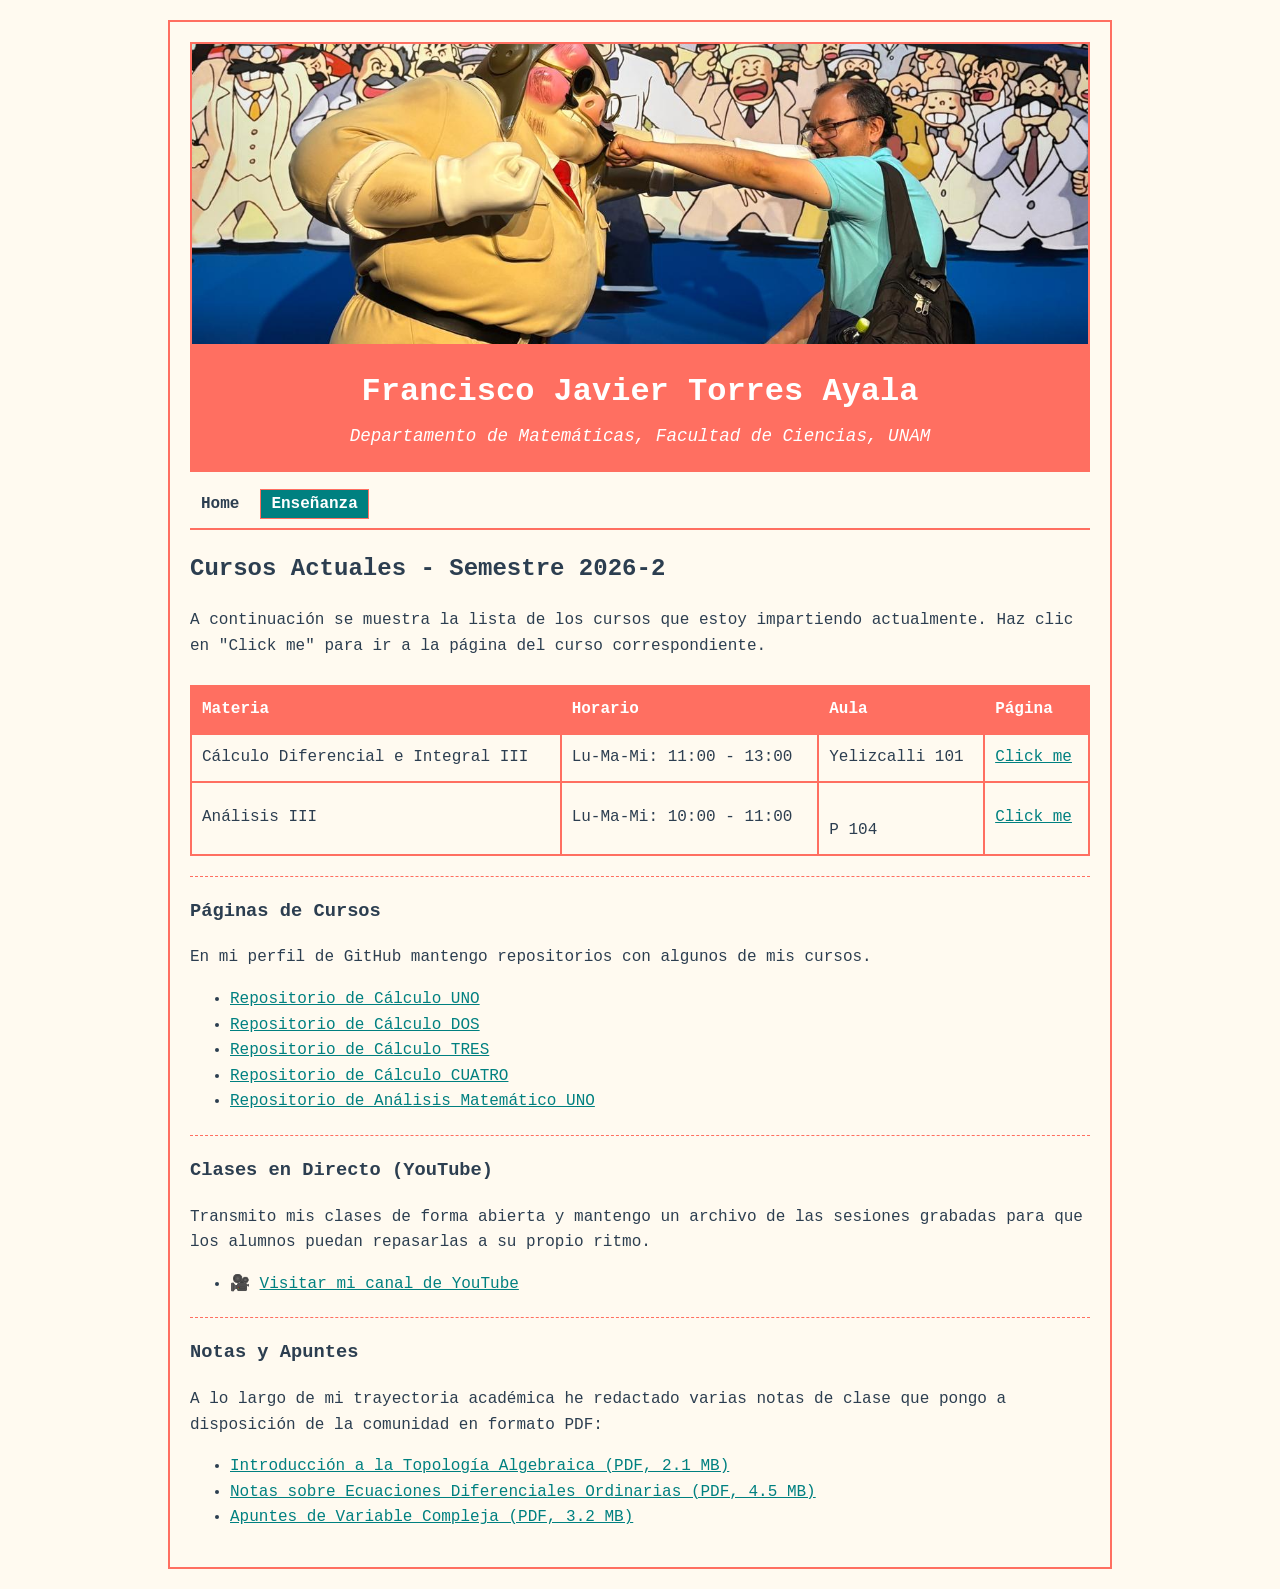
==== ensenanza.html @ 1285e3fa "udate" ====
<!DOCTYPE html>
<html lang="es">
<head>
    <meta charset="UTF-8">
    <meta name="viewport" content="width=device-width, initial-scale=1.0">
    <title>Enseñanza</title>
    <link rel="stylesheet" href="style.css">
</head>
<body>


    <div class="container">

        <header>
            <div class="banner-full">
                <img src="MiFoto.jpg" alt="Foto de portada" class="cover-pic">
                
                <div class="title-text-full">
                    <h1>Francisco Javier Torres Ayala</h1>
                    <p>Departamento de Matemáticas, Facultad de Ciencias, UNAM </p>
                </div>
            </div>
        </header>
        

        <nav>
            <ul>
                <li><a href="index.html" >Home</a></li>
                 <li><a href="ensenanza.html" class="active">Enseñanza</a></li>
                <!--<li><a href="investigacion.html">Investigación</a></li>
                <li><a href="seminarios.html">Seminarios</a></li>
                <li><a href="otros.html">Todo lo demás</a></li>-->
            </ul>
        </nav>

        <main>
            <h2>Cursos Actuales - Semestre 2026-2</h2>
            <p>A continuación se muestra la lista de los cursos que estoy impartiendo actualmente. 
                Haz clic en "Click me" para ir a la página del curso correspondiente.</p>
            
            <div class="table-responsive">
                <table>
                    <thead>
                        <tr>
                            
                            <th>Materia</th>
                            <th>Horario</th>
                            <th>Aula</th>
                            <th>Página</th>
                        </tr>
                    </thead>
                    <tbody>
                        <tr>
                            <td>Cálculo Diferencial e Integral III</td>
                            <td>Lu-Ma-Mi: 11:00 - 13:00 </td>
                            <td>Yelizcalli 101</td>
                            <td><a href="https://tfrancisco-ciencias.github.io/CalculoTRES/Home.html" target="_blank">Click me </a></td>
                        </tr>
                        <tr>
                            <td>Análisis III </td>
                            <td>Lu-Ma-Mi: 10:00 - 11:00</td>
                            <td><br>P 104</td>
                            <td><a href="https://tfrancisco-ciencias.github.io/AnalisisMatematicoTRES/Home.html" target="_blank">Click me </a></td>
                        </tr>
                        <!-- <tr>
                            <td>Topología Algebraica (Seminario)</td>
                            <td>Posgrado</td>
                            <td>Miércoles 16:00 - 19:00<br>Sala de Seminarios B</td>
                            <td><a href="#">Ver Temario</a></td>
                        </tr>-->
                    </tbody>
                </table>
            </div>

            <hr>

            <h3>Páginas de Cursos </h3>
            <p>En mi perfil de GitHub mantengo repositorios con algunos de mis cursos.</p>
            <ul>
                <li><a href="https://tfrancisco-ciencias.github.io/CalculoUNO/Home.html" target="_blank">Repositorio de Cálculo UNO </a></li>
                <li><a href="https://tfrancisco-ciencias.github.io/CalculoDOS/Home.html" target="_blank">Repositorio de Cálculo DOS </a></li>
                <li><a href="https://tfrancisco-ciencias.github.io/CalculoTRES/Home.html" target="_blank">Repositorio de Cálculo TRES  </a></li>
                <li><a href="https://tfrancisco-ciencias.github.io/CalculoCUATRO/Home.html" target="_blank">Repositorio de Cálculo CUATRO </a></li>
                <li><a href="https://tfrancisco-ciencias.github.io/AnalisisMatematicoUNO/Home.html" target="_blank">Repositorio de Análisis Matemático UNO </a></li>
            </ul>

            <hr>

            <h3>Clases en Directo (YouTube)</h3>
            <p>Transmito mis clases de forma abierta y mantengo un archivo de las sesiones grabadas para que los alumnos puedan repasarlas a su propio ritmo.</p>
            <ul>
                <li>🎥 <a href="https://www.youtube.com/channel/UCkcM52jZO6Mi2Xsb-wJYgAg" target="_blank">Visitar mi canal de YouTube </a></li>
            </ul>

            <hr>

            <h3>Notas y Apuntes</h3>
            <p>A lo largo de mi trayectoria académica he redactado varias notas de clase que pongo a disposición de la comunidad en formato PDF:</p>
            <ul>
                <li><a href="notas-topologia.pdf" target="_blank">Introducción a la Topología Algebraica (PDF, 2.1 MB)</a></li>
                <li><a href="notas-ecuaciones.pdf" target="_blank">Notas sobre Ecuaciones Diferenciales Ordinarias (PDF, 4.5 MB)</a></li>
                <li><a href="notas-variable-compleja.pdf" target="_blank">Apuntes de Variable Compleja (PDF, 3.2 MB)</a></li>
            </ul>

        </main>

    </div>

    <script src="script.js"></script>
</body>
</html>
---- style.css ----
/* =========================================
   PALETAS DE COLORES (Elige solo una)
   ========================================= */

/* (i) UNAM (Formal - Azul y Oro) */
/*
:root {
    --bg-color: #f4f4f4;
    --text-color: #222222;
    --header-bg: #002B7A; 
    --header-text: #D4AF37; 
    --link-color: #002B7A;
    --border-color: #D4AF37;
    --menu-hover: #D4AF37;
    --menu-hover-text: #002B7A;
}
*/

/* (ii) Moderna Minimalista (Activa por defecto) */
/*
:root {
    --bg-color: #fcfcfc;
    --text-color: #333333;
    --header-bg: #eeeeee;
    --header-text: #111111;
    --link-color: #444444;
    --border-color: #bbbbbb;
    --menu-hover: #dddddd;
    --menu-hover-text: #000000;
}
*/

/* (iii) Alegre y Moderna (Vivos pero elegantes) */

:root {
    --bg-color: #fffaf0;
    --text-color: #2c3e50;
    --header-bg: #ff6f61;
    --header-text: #ffffff;
    --link-color: #008080;
    --border-color: #ff6f61;
    --menu-hover: #008080;
    --menu-hover-text: #ffffff;
}


/* (iv) Evangelion (Morado, Verde Neón, Naranja) */
/*
:root {
    --bg-color: #1a1a2e;
    --text-color: #e0e0e0;
    --header-bg: #5c2e91;
    --header-text: #76FF03;
    --link-color: #FF9800;
    --border-color: #76FF03;
    --menu-hover: #76FF03;
    --menu-hover-text: #1a1a2e;
}
*/

/* (v) Cowboy Bebop (Azul oscuro, Rojo, Amarillo desaturado) */
/*
:root {
    --bg-color: #1e212b;
    --text-color: #f2e3c6;
    --header-bg: #d62828;
    --header-text: #f2e3c6;
    --link-color: #457b9d;
    --border-color: #f2e3c6;
    --menu-hover: #f2e3c6;
    --menu-hover-text: #1e212b;
}
*/

/* =========================================
   ESTILOS GENERALES (Estilo Web 1.0)
   ========================================= */

body {
    font-family: 'Courier New', Courier, monospace;
    background-color: var(--bg-color);
    color: var(--text-color);
    margin: 0;
    padding: 0;
    line-height: 1.6;
}

.container {
    width: 80%;
    max-width: 900px;
    margin: 20px auto;
    border: 2px solid var(--border-color);
    padding: 20px;
    background-color: inherit;
}

/* 1. Header y Banner */
header {
    background-color: var(--header-bg);
    color: var(--header-text);
    padding: 15px;
    border: 2px solid var(--border-color);
    margin-bottom: 20px;
}



/* 2. Menú Horizontal */
nav ul {
    list-style-type: none;
    padding: 0;
    margin: 0 0 20px 0;
    display: flex;
    gap: 10px;
    border-bottom: 2px solid var(--border-color);
    padding-bottom: 10px;
}

nav a {
    text-decoration: none;
    color: var(--text-color);
    font-weight: bold;
    padding: 5px 10px;
    border: 1px solid transparent;
}

nav a:hover, nav a.active {
    background-color: var(--menu-hover);
    color: var(--menu-hover-text);
    border: 1px solid var(--border-color);
}

/* Contenido */
a { color: var(--link-color); text-decoration: underline; }
hr { border: 0; border-bottom: 1px dashed var(--border-color); margin: 20px 0; }

/* 3. Footer */
footer {
    display: flex;
    justify-content: space-between;
    margin-top: 40px;
    padding-top: 20px;
    border-top: 2px solid var(--border-color);
    font-size: 0.9em;
}

/* 5. Buscaminas Flotante (Estilo Windows 95) */
#buscaminas-container {
    position: fixed;
    top: 50%;
    left: 20px;
    transform: translateY(-50%);
    background-color: #c0c0c0; /* Color gris de Windows 95 forzado */
    border-top: 2px solid #ffffff;
    border-left: 2px solid #ffffff;
    border-right: 2px solid #808080;
    border-bottom: 2px solid #808080;
    padding: 5px;
    width: 160px;
    color: black;
    font-family: sans-serif;
    box-shadow: 2px 2px 5px rgba(0,0,0,0.3);
    z-index: 1000;
}

#buscaminas-header {
    background-color: #000080;
    color: white;
    padding: 2px 5px;
    font-size: 12px;
    font-weight: bold;
    margin-bottom: 5px;
}

#buscaminas-grid {
    display: grid;
    grid-template-columns: repeat(8, 18px); /* Cuadrícula de 8x8 */
    gap: 1px;
    background-color: #808080;
    border-top: 2px solid #808080;
    border-left: 2px solid #808080;
    border-right: 2px solid #ffffff;
    border-bottom: 2px solid #ffffff;
}

.cell {
    width: 18px;
    height: 18px;
    background-color: #c0c0c0;
    border-top: 2px solid #ffffff;
    border-left: 2px solid #ffffff;
    border-right: 2px solid #808080;
    border-bottom: 2px solid #808080;
    text-align: center;
    line-height: 18px;
    font-size: 12px;
    font-weight: bold;
    cursor: pointer;
    user-select: none;
}

.cell.revealed {
    border: 1px solid #808080;
    background-color: #c0c0c0;
}

#reset-btn {
    width: 100%;
    margin-top: 5px;
    padding: 2px;
    background: #c0c0c0;
    border-top: 2px solid #ffffff;
    border-left: 2px solid #ffffff;
    border-right: 2px solid #808080;
    border-bottom: 2px solid #808080;
    cursor: pointer;
}
#reset-btn:active {
    border-top: 2px solid #808080;
    border-left: 2px solid #808080;
    border-right: 2px solid #ffffff;
    border-bottom: 2px solid #ffffff;
}


/* =========================================
   NUEVOS ESTILOS PARA EL FOTO-BANNER GRANDE
   ========================================= */

header {
    /* Quitamos el padding interno para que la foto llegue a los bordes del borde */
    padding: 0;
    overflow: hidden; /* Asegura que la imagen no se salga si hay bordes redondeados */
}

.banner-full {
    display: flex;
    flex-direction: column; /* Apila la imagen y luego el texto */
    align-items: stretch; /* Estira ambos elementos a todo el ancho */
}

.cover-pic {
    width: 100%; /* Ocupa el 100% del ancho del header */
    
    /* CONTROL DE ALTURA:
       Ajusta 'max-height' a la altura que prefieras para tu banner.
       300px es un buen tamaño para escritorio. En móviles se adaptará. */
    max-height: 300px;
    height: auto;
    
    /* Esta propiedad es CRUCIAL:
       Asegura que la imagen no se deforme. Se cortará (crop) por los lados o 
       arriba/abajo si las proporciones no coinciden, pero no se estirará. */
    object-fit: cover;
    
    /* Posiciona la imagen centralmente en el corte (puedes usar top, center, bottom) */
    object-position: center; 
    
    /* Borde inferior opcional para separar la foto del texto */
    border-bottom: 2px solid var(--border-color);
}

.title-text-full {
    padding: 20px; /* Recuperamos el padding para el texto debajo de la foto */
    text-align: center; /* Centramos el título para mayor elegancia en este diseño */
}

.title-text-full h1 {
    margin-top: 0;
    margin-bottom: 5px;
    color: var(--header-text); /* Asegura que use el color del tema */
}

.title-text-full p {
    margin: 0;
    font-size: 1.1em;
    font-style: italic;
    color: var(--header-text);
}

/* Ajustes para móviles (pantallas pequeñas) */
@media (max-width: 600px) {
    .cover-pic {
        max-height: 200px; /* Altura más baja en móviles */
    }
    .container {
        width: 95%; /* Menos margen en móviles */
    }
}

/* =========================================
   ESTILOS PARA TABLAS (Ej. Página de Enseñanza)
   ========================================= */

.table-responsive {
    width: 100%;
    overflow-x: auto; /* Permite hacer scroll horizontal en celulares */
    margin-bottom: 20px;
}

table {
    width: 100%;
    border-collapse: collapse; /* Une los bordes al estilo clásico */
    margin-top: 10px;
    background-color: var(--bg-color);
}

th, td {
    border: 2px solid var(--border-color);
    padding: 10px;
    text-align: left;
}

th {
    background-color: var(--header-bg);
    color: var(--header-text);
    font-weight: bold;
}

/* Efecto hover clásico para las filas */
tbody tr:hover {
    background-color: var(--menu-hover);
    color: var(--menu-hover-text);
}

/* Asegurar que los enlaces dentro de la tabla se vean bien con el hover */
tbody tr:hover a {
    color: var(--menu-hover-text);
}
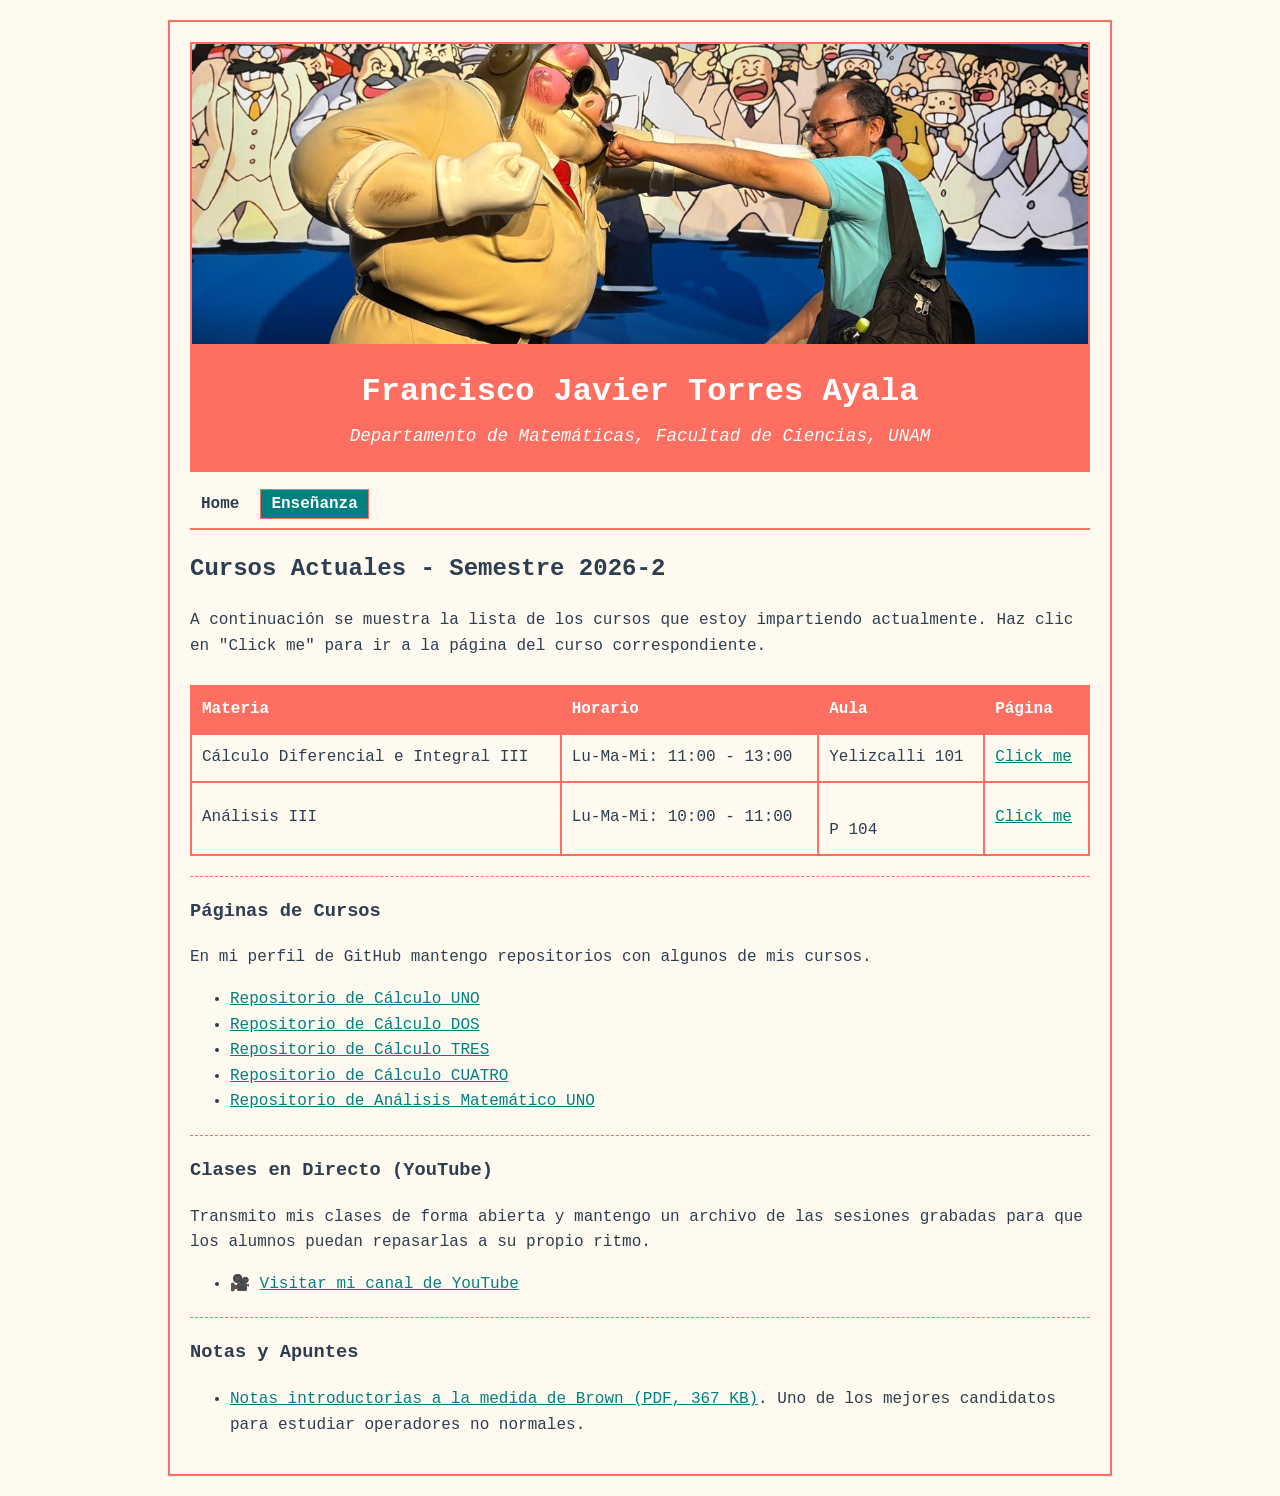
==== commit e0e5d1af: "update ensenanza" ====
--- a/ensenanza.html
+++ b/ensenanza.html
@@ -95,11 +95,11 @@
             <hr>
 
             <h3>Notas y Apuntes</h3>
-            <p>A lo largo de mi trayectoria académica he redactado varias notas de clase que pongo a disposición de la comunidad en formato PDF:</p>
+            
             <ul>
-                <li><a href="notas-topologia.pdf" target="_blank">Introducción a la Topología Algebraica (PDF, 2.1 MB)</a></li>
-                <li><a href="notas-ecuaciones.pdf" target="_blank">Notas sobre Ecuaciones Diferenciales Ordinarias (PDF, 4.5 MB)</a></li>
-                <li><a href="notas-variable-compleja.pdf" target="_blank">Apuntes de Variable Compleja (PDF, 3.2 MB)</a></li>
+                <li><a href="NotasMedidaBrown.pdf" target="_blank">Notas introductorias a la medida de Brown (PDF, 367 KB)</a>. Uno 
+                de los mejores candidatos para estudiar operadores no normales.</li>
+                
             </ul>
 
         </main>
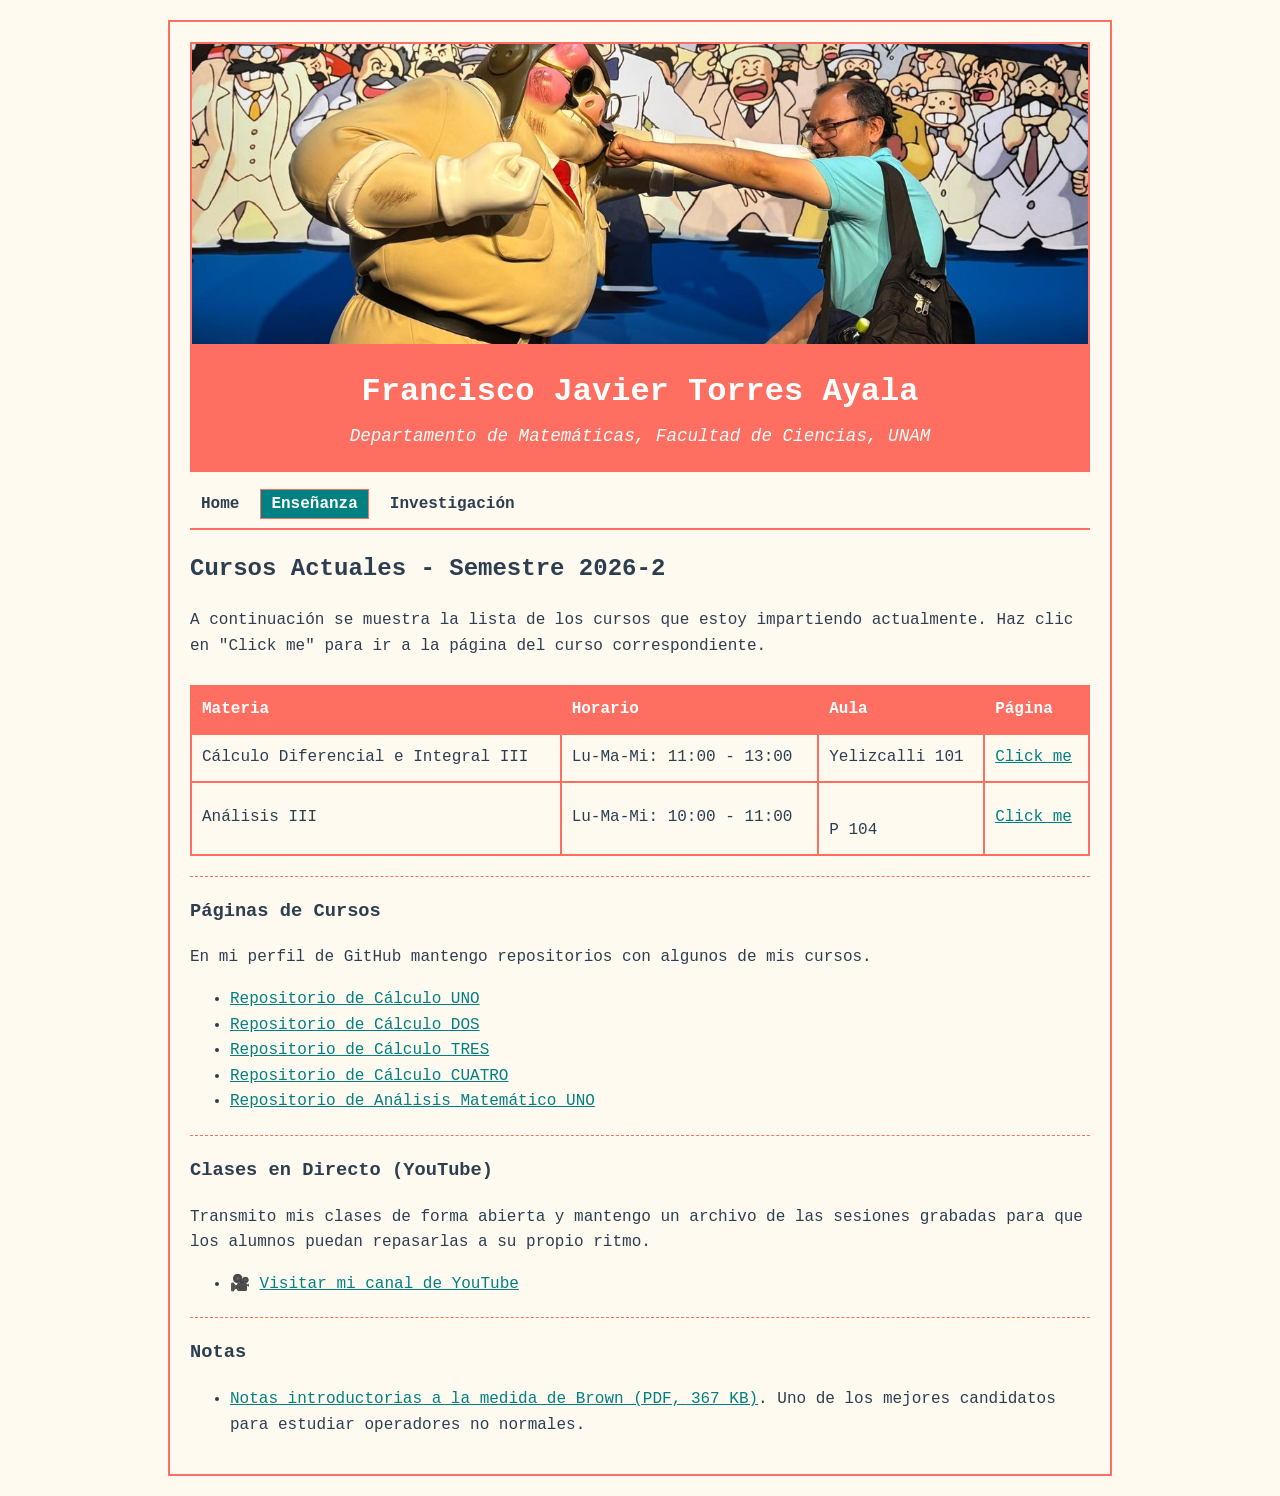
==== commit d03e3146: "articles" ====
--- a/ensenanza.html
+++ b/ensenanza.html
@@ -27,8 +27,8 @@
             <ul>
                 <li><a href="index.html" >Home</a></li>
                  <li><a href="ensenanza.html" class="active">Enseñanza</a></li>
-                <!--<li><a href="investigacion.html">Investigación</a></li>
-                <li><a href="seminarios.html">Seminarios</a></li>
+                <li><a href="investigacion.html">Investigación</a></li>
+                <!--<li><a href="seminarios.html">Seminarios</a></li>
                 <li><a href="otros.html">Todo lo demás</a></li>-->
             </ul>
         </nav>
@@ -76,7 +76,7 @@
 
             <h3>Páginas de Cursos </h3>
             <p>En mi perfil de GitHub mantengo repositorios con algunos de mis cursos.</p>
-            <ul>
+            <ul class="table-responsive">
                 <li><a href="https://tfrancisco-ciencias.github.io/CalculoUNO/Home.html" target="_blank">Repositorio de Cálculo UNO </a></li>
                 <li><a href="https://tfrancisco-ciencias.github.io/CalculoDOS/Home.html" target="_blank">Repositorio de Cálculo DOS </a></li>
                 <li><a href="https://tfrancisco-ciencias.github.io/CalculoTRES/Home.html" target="_blank">Repositorio de Cálculo TRES  </a></li>
@@ -94,7 +94,7 @@
 
             <hr>
 
-            <h3>Notas y Apuntes</h3>
+            <h3>Notas </h3>
             
             <ul>
                 <li><a href="NotasMedidaBrown.pdf" target="_blank">Notas introductorias a la medida de Brown (PDF, 367 KB)</a>. Uno 
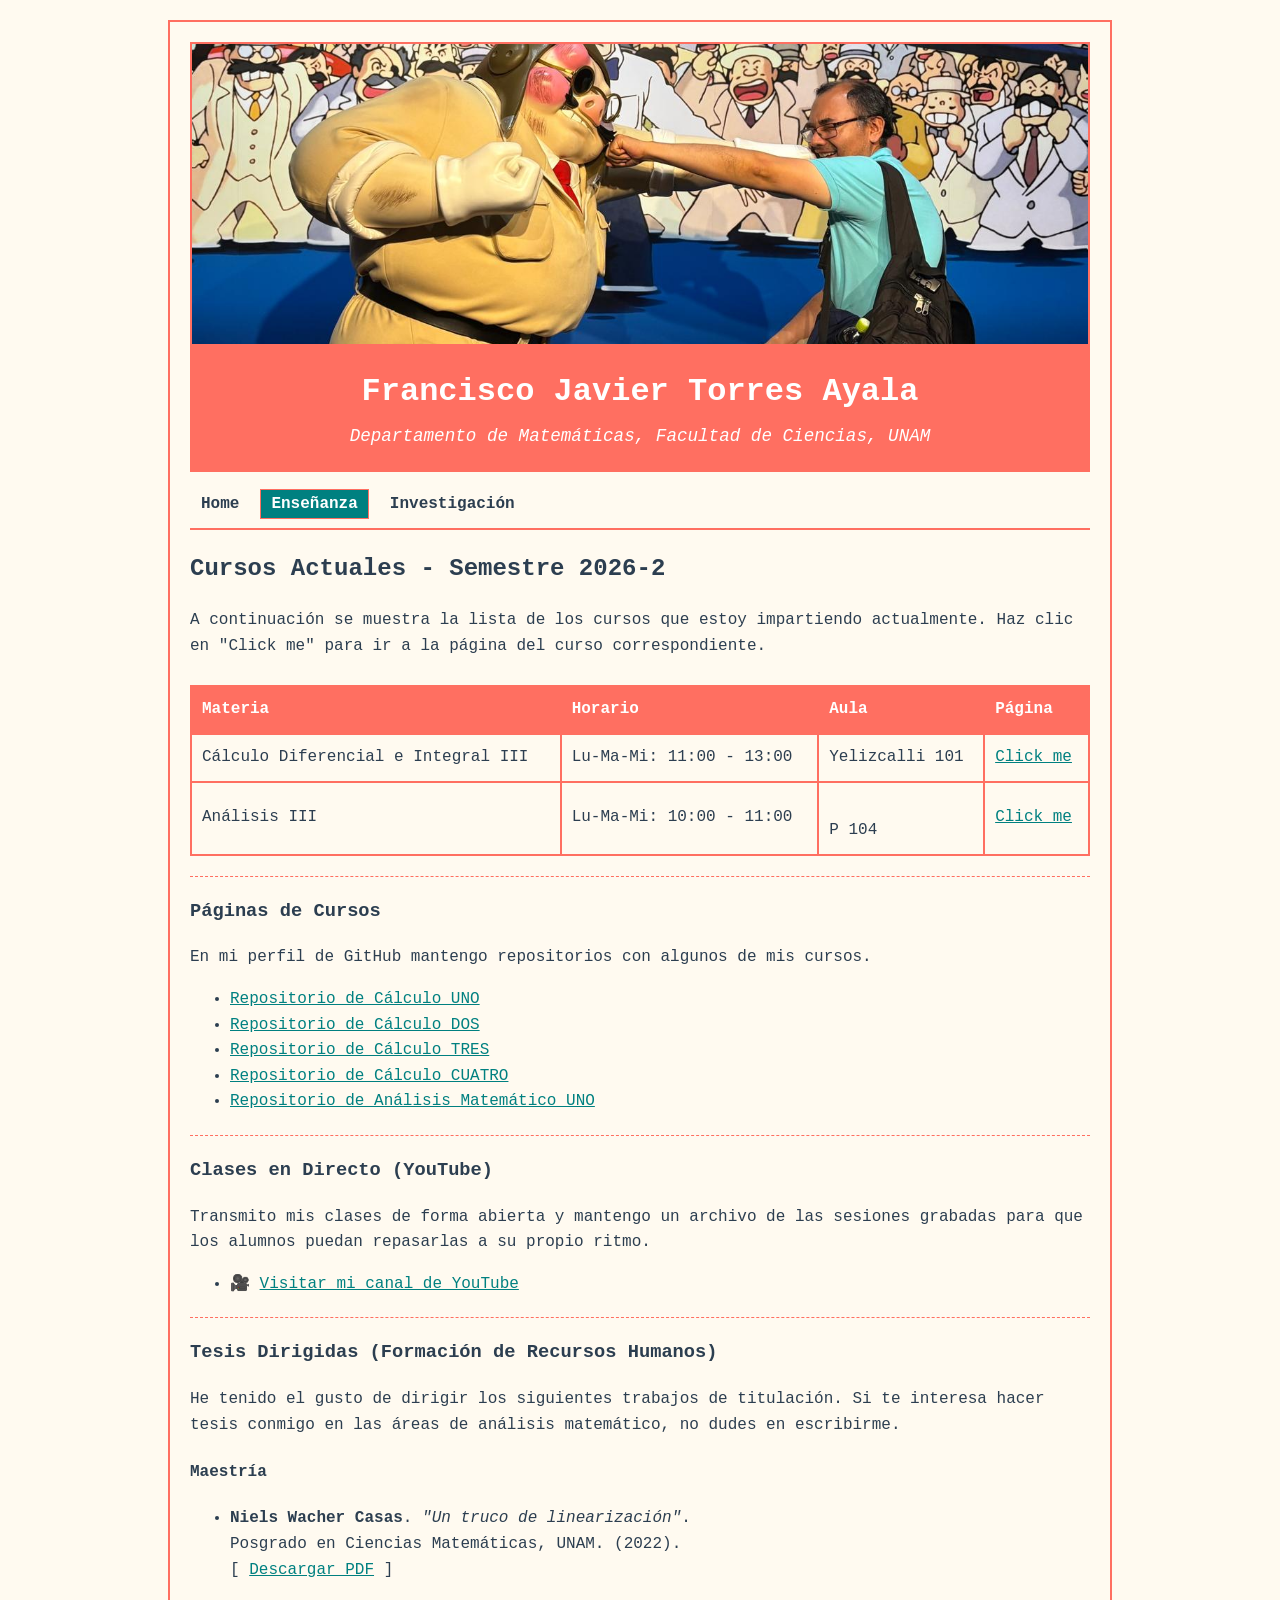
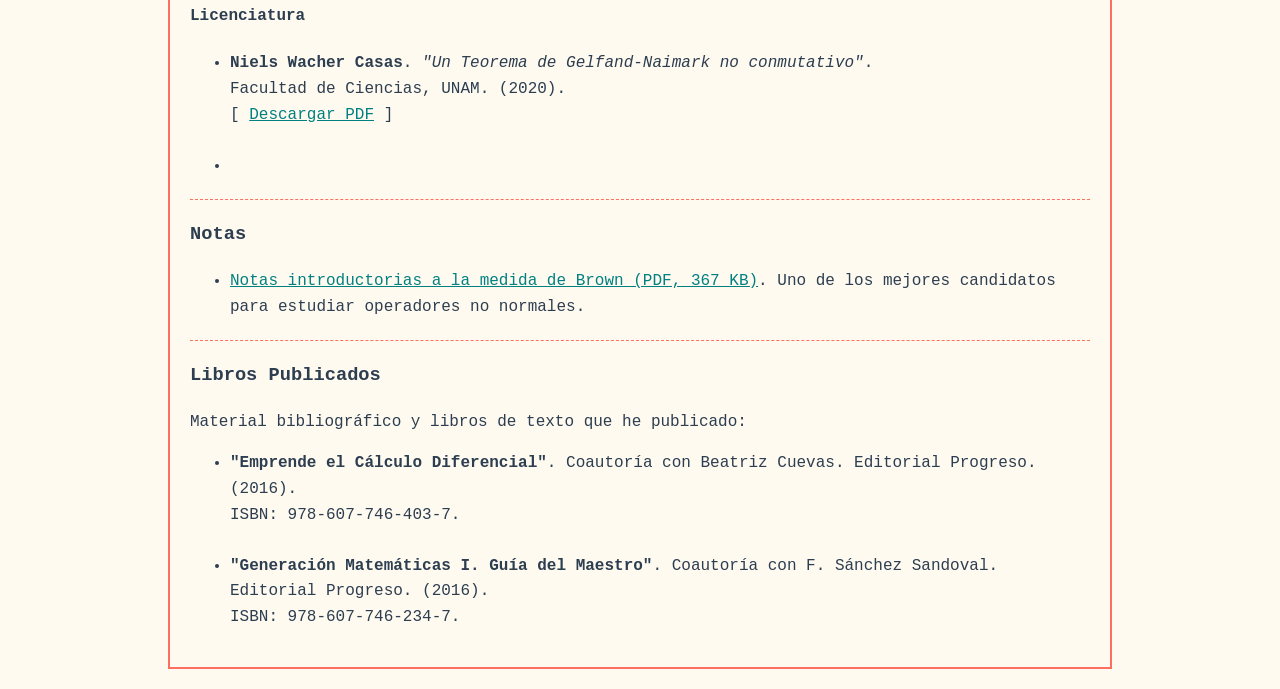
==== commit 25be6464: "tesis added" ====
--- a/ensenanza.html
+++ b/ensenanza.html
@@ -92,7 +92,41 @@
                 <li>🎥 <a href="https://www.youtube.com/channel/UCkcM52jZO6Mi2Xsb-wJYgAg" target="_blank">Visitar mi canal de YouTube </a></li>
             </ul>
 
+
+
+            
             <hr>
+
+            <h3>Tesis Dirigidas (Formación de Recursos Humanos)</h3>
+            <p>He tenido el gusto de dirigir los siguientes trabajos de titulación. 
+                Si te interesa hacer tesis conmigo en las áreas de análisis matemático, no dudes en escribirme.</p>
+            
+            <h4>Maestría</h4>
+            <ul>
+                <li>
+                    <strong>Niels Wacher Casas</strong>. <em>"Un truco de linearización"</em>. <br>
+                    Posgrado en Ciencias Matemáticas, UNAM. (2022). <br>
+                    [ <a href="./Tesis/tesina_NielsWacher.pdf" target="_blank">Descargar PDF</a> ]
+                </li>
+            </ul>
+
+            <h4>Licenciatura</h4>
+            <ul>
+                <li>
+                    <strong>Niels Wacher Casas</strong>. <em>"Un Teorema de Gelfand-Naimark no conmutativo"</em>. <br>
+                    Facultad de Ciencias, UNAM. (2020). <br>
+                    [ <a href="./Tesis/tesisNielsWacher.pdf" target="_blank">Descargar PDF</a> ]
+                </li>
+                <br>
+                <li>
+                    
+                </li>
+            </ul>
+
+            <hr>
+
+
+                        
 
             <h3>Notas </h3>
             
@@ -102,6 +136,23 @@
                 
             </ul>
 
+            <hr>
+
+            <h3>Libros Publicados</h3>
+            <p>Material bibliográfico y libros de texto que he publicado:</p>
+            <ul>
+                <li>
+                    <strong>"Emprende el Cálculo Diferencial"</strong>. Coautoría con Beatriz Cuevas. Editorial Progreso. (2016).<br>
+                    ISBN: 978-607-746-403-7. 
+                </li>
+                <br>
+                <li>
+                    <strong>"Generación Matemáticas I. Guía del Maestro"</strong>. Coautoría con F. Sánchez Sandoval. Editorial Progreso. (2016).<br>
+                    ISBN: 978-607-746-234-7.
+                </li>
+            </ul>
+
+        </main>
         </main>
 
     </div>
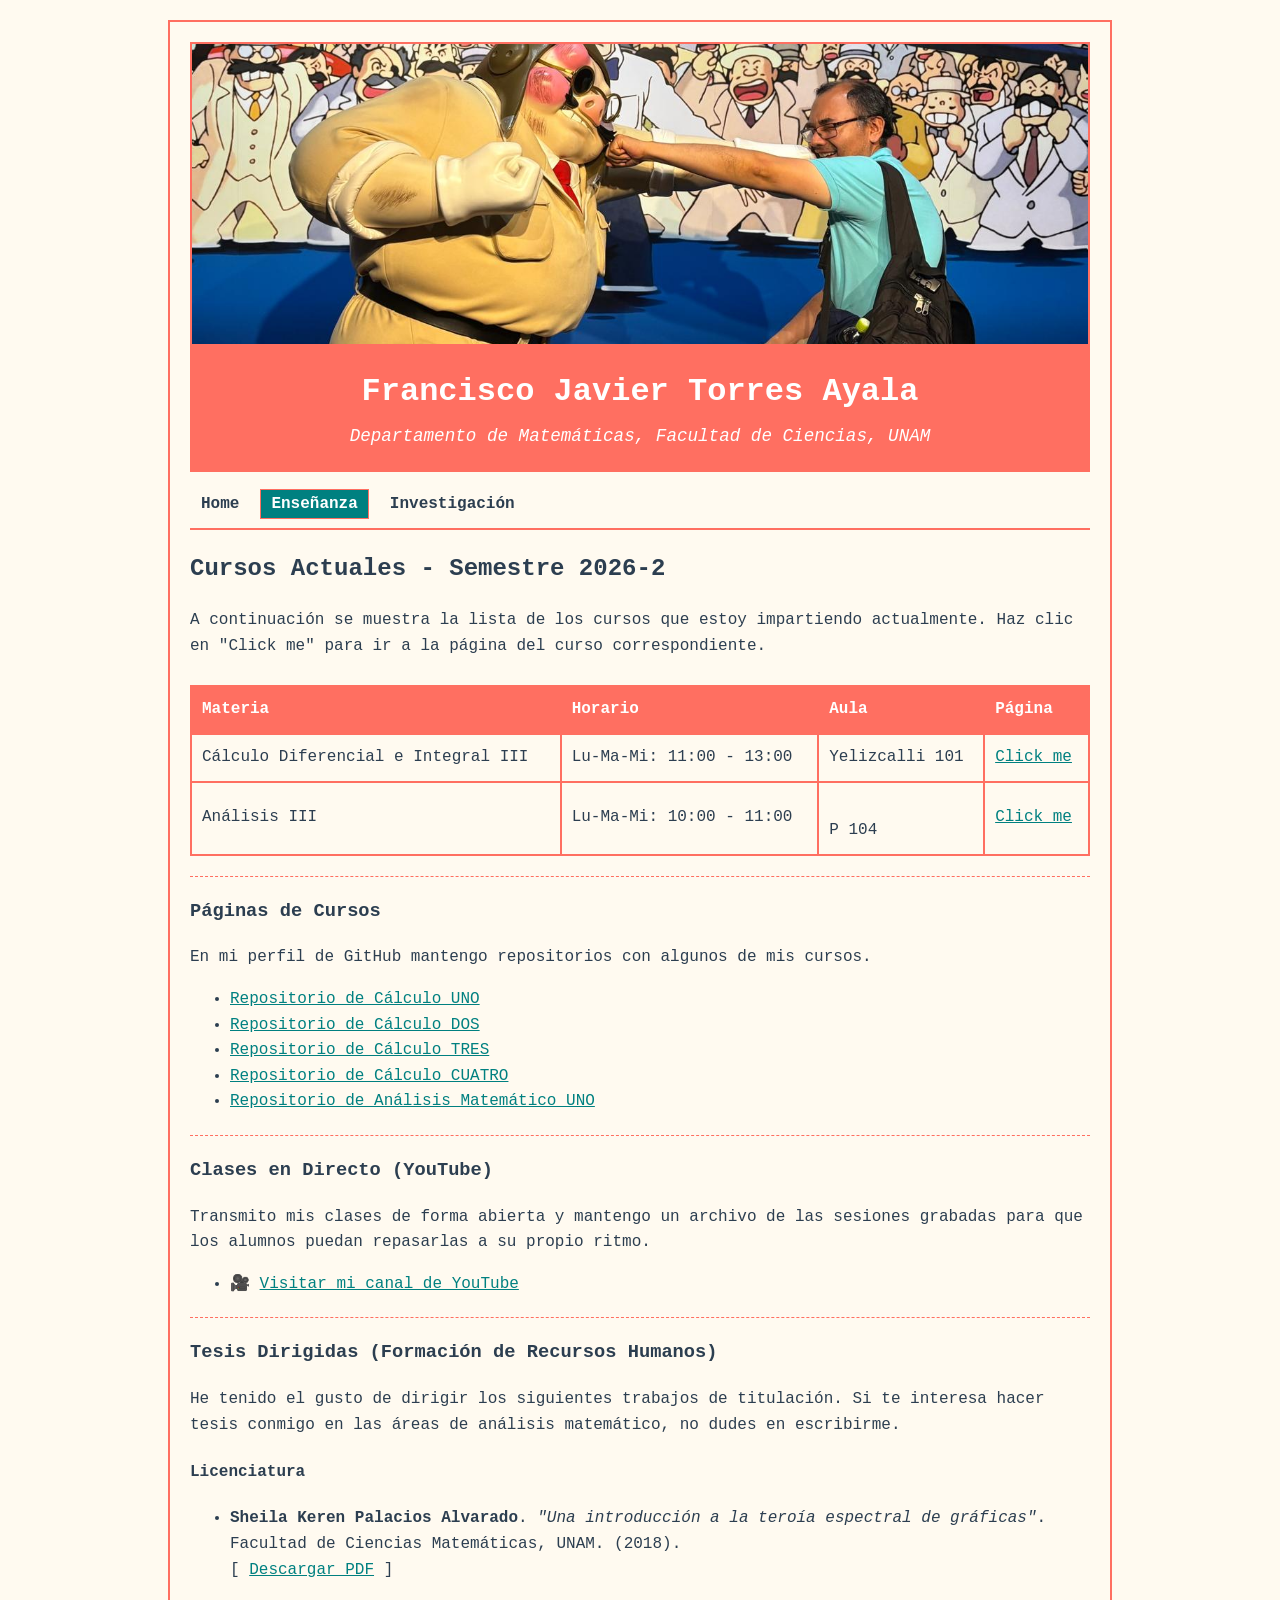
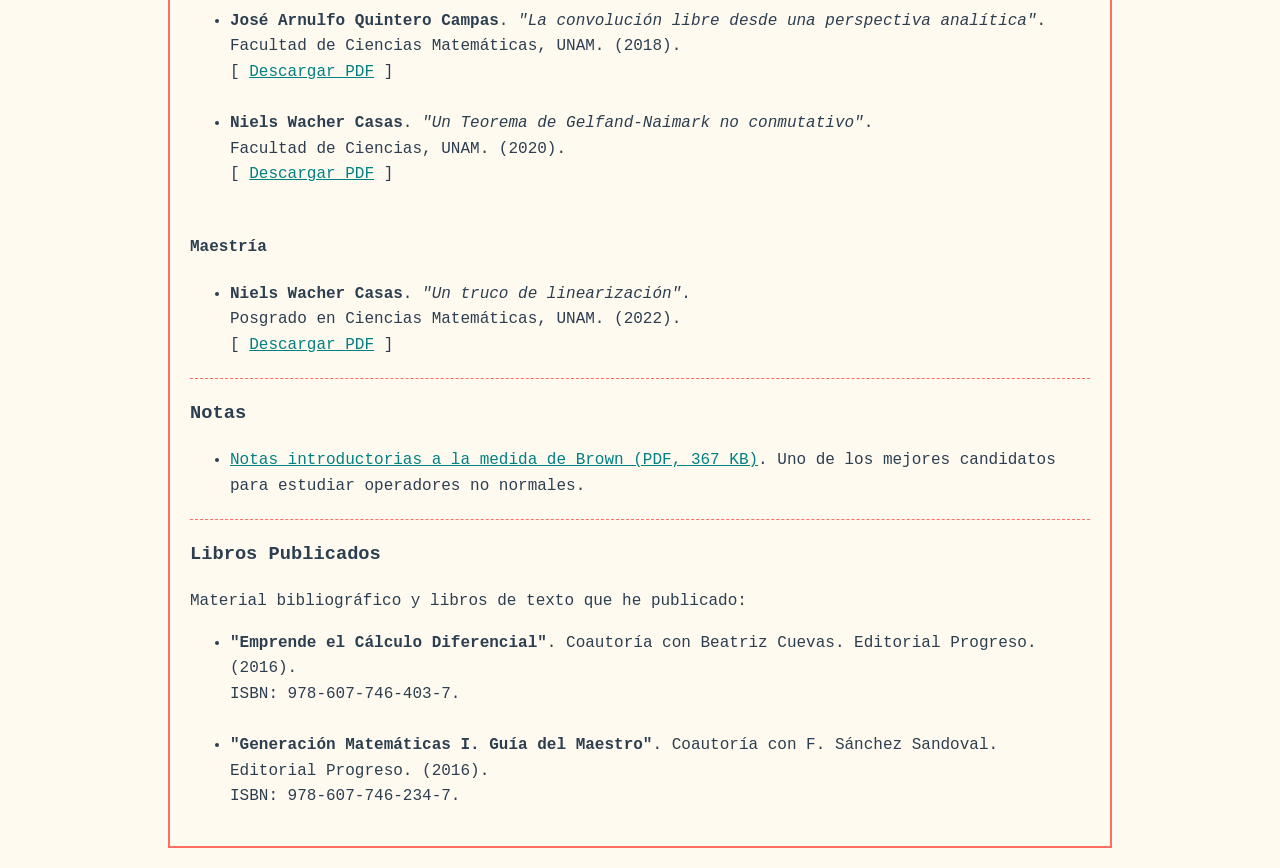
==== commit 0098f7cb: "new tesistas" ====
--- a/ensenanza.html
+++ b/ensenanza.html
@@ -101,25 +101,38 @@
             <p>He tenido el gusto de dirigir los siguientes trabajos de titulación. 
                 Si te interesa hacer tesis conmigo en las áreas de análisis matemático, no dudes en escribirme.</p>
             
+
+            <h4>Licenciatura</h4>
+            <ul>
+                <li>
+                    <strong>Sheila Keren Palacios Alvarado</strong>. <em>"Una introducción a la teroía espectral de gráficas"</em>. <br>
+                    Facultad de Ciencias Matemáticas, UNAM. (2018). <br>
+                    [ <a href="./Tesis/Tesis_Sheila.pdf" target="_blank">Descargar PDF</a> ]
+                </li>
+                <br>
+                <li>
+                    <strong>José Arnulfo Quintero Campas</strong>. <em>"La convolución libre desde una perspectiva analítica"</em>. <br>
+                    Facultad de Ciencias Matemáticas, UNAM. (2018). <br>
+                    [ <a href="./Tesis/Tesis_Arnulfo.pdf" target="_blank">Descargar PDF</a> ]
+                </li>
+                <br>
+                <li>
+                    <strong>Niels Wacher Casas</strong>. <em>"Un Teorema de Gelfand-Naimark no conmutativo"</em>. <br>
+                    Facultad de Ciencias, UNAM. (2020). <br>
+                    [ <a href="./Tesis/Tesis_Niels.pdf" target="_blank">Descargar PDF</a> ]
+                </li>
+                <br>
+                
+            </ul>
+
+
             <h4>Maestría</h4>
             <ul>
+                
                 <li>
                     <strong>Niels Wacher Casas</strong>. <em>"Un truco de linearización"</em>. <br>
                     Posgrado en Ciencias Matemáticas, UNAM. (2022). <br>
                     [ <a href="./Tesis/tesina_NielsWacher.pdf" target="_blank">Descargar PDF</a> ]
-                </li>
-            </ul>
-
-            <h4>Licenciatura</h4>
-            <ul>
-                <li>
-                    <strong>Niels Wacher Casas</strong>. <em>"Un Teorema de Gelfand-Naimark no conmutativo"</em>. <br>
-                    Facultad de Ciencias, UNAM. (2020). <br>
-                    [ <a href="./Tesis/tesisNielsWacher.pdf" target="_blank">Descargar PDF</a> ]
-                </li>
-                <br>
-                <li>
-                    
                 </li>
             </ul>
 
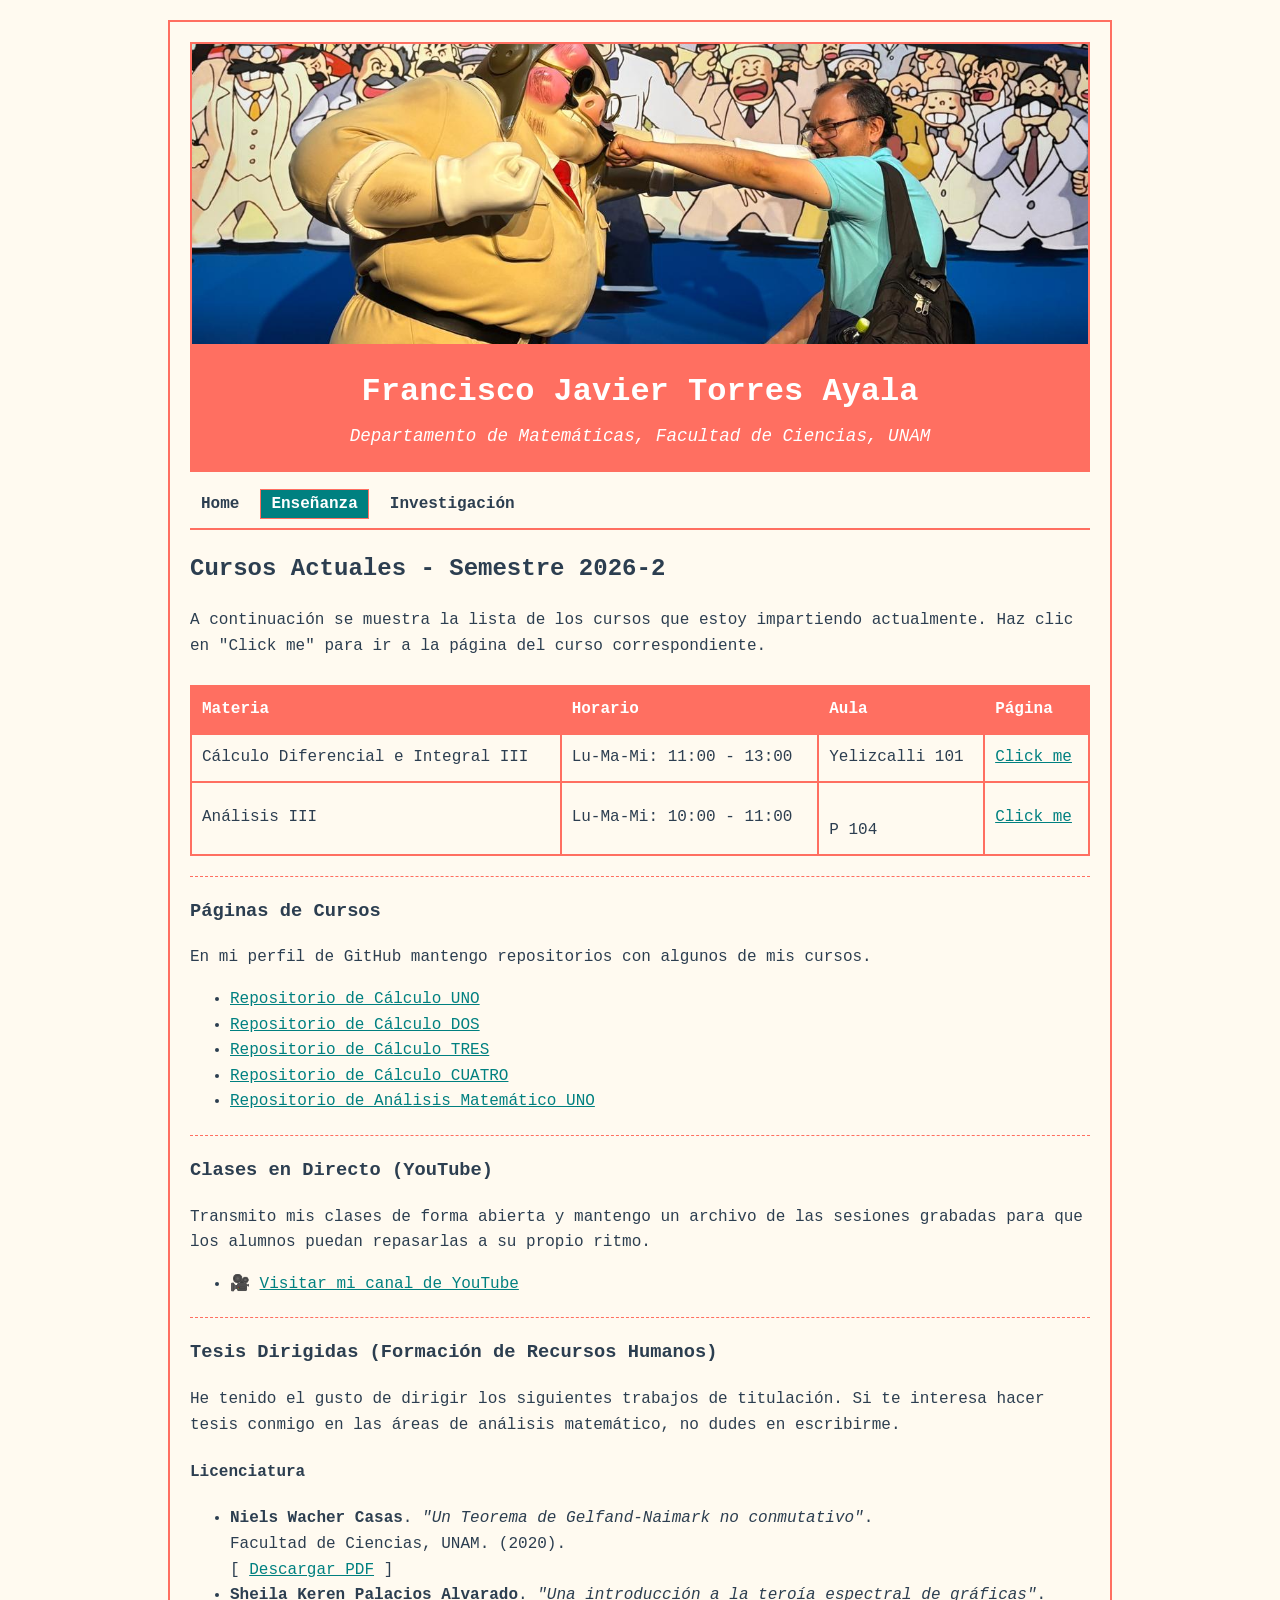
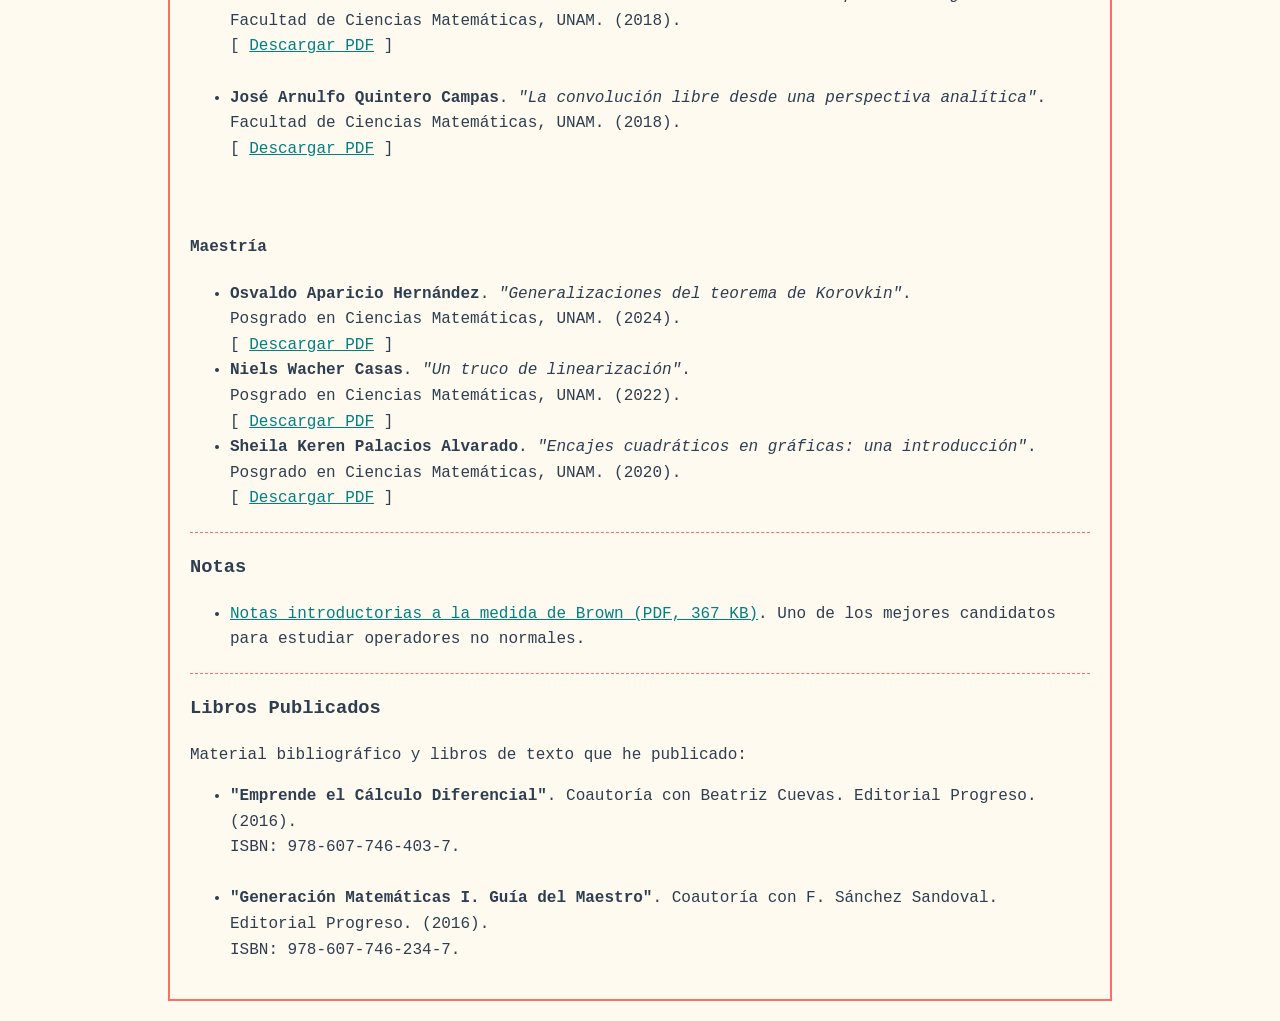
==== commit 242499f9: "tesis updated" ====
--- a/ensenanza.html
+++ b/ensenanza.html
@@ -105,6 +105,11 @@
             <h4>Licenciatura</h4>
             <ul>
                 <li>
+                    <strong>Niels Wacher Casas</strong>. <em>"Un Teorema de Gelfand-Naimark no conmutativo"</em>. <br>
+                    Facultad de Ciencias, UNAM. (2020). <br>
+                    [ <a href="./Tesis/Tesis_Niels.pdf" target="_blank">Descargar PDF</a> ]
+                </li>    
+                <li>
                     <strong>Sheila Keren Palacios Alvarado</strong>. <em>"Una introducción a la teroía espectral de gráficas"</em>. <br>
                     Facultad de Ciencias Matemáticas, UNAM. (2018). <br>
                     [ <a href="./Tesis/Tesis_Sheila.pdf" target="_blank">Descargar PDF</a> ]
@@ -116,11 +121,7 @@
                     [ <a href="./Tesis/Tesis_Arnulfo.pdf" target="_blank">Descargar PDF</a> ]
                 </li>
                 <br>
-                <li>
-                    <strong>Niels Wacher Casas</strong>. <em>"Un Teorema de Gelfand-Naimark no conmutativo"</em>. <br>
-                    Facultad de Ciencias, UNAM. (2020). <br>
-                    [ <a href="./Tesis/Tesis_Niels.pdf" target="_blank">Descargar PDF</a> ]
-                </li>
+                
                 <br>
                 
             </ul>
@@ -128,11 +129,21 @@
 
             <h4>Maestría</h4>
             <ul>
+                <li>
+                    <strong>Osvaldo Aparicio Hernández</strong>. <em>"Generalizaciones del teorema de Korovkin"</em>. <br>
+                    Posgrado en Ciencias Matemáticas, UNAM. (2024). <br>
+                    [ <a href="./Tesis/Tesina_Osvaldo.pdf" target="_blank">Descargar PDF</a> ]
+                </li>
                 
                 <li>
                     <strong>Niels Wacher Casas</strong>. <em>"Un truco de linearización"</em>. <br>
                     Posgrado en Ciencias Matemáticas, UNAM. (2022). <br>
-                    [ <a href="./Tesis/tesina_NielsWacher.pdf" target="_blank">Descargar PDF</a> ]
+                    [ <a href="./Tesis/Tesina_NielsWacher.pdf" target="_blank">Descargar PDF</a> ]
+                </li>
+                <li>
+                    <strong>Sheila Keren Palacios Alvarado</strong>. <em>"Encajes cuadráticos en gráficas: una introducción"</em>. <br>
+                    Posgrado en Ciencias Matemáticas, UNAM. (2020). <br>
+                    [ <a href="./Tesis/Tesina_Sheila.pdf" target="_blank">Descargar PDF</a> ]
                 </li>
             </ul>
 
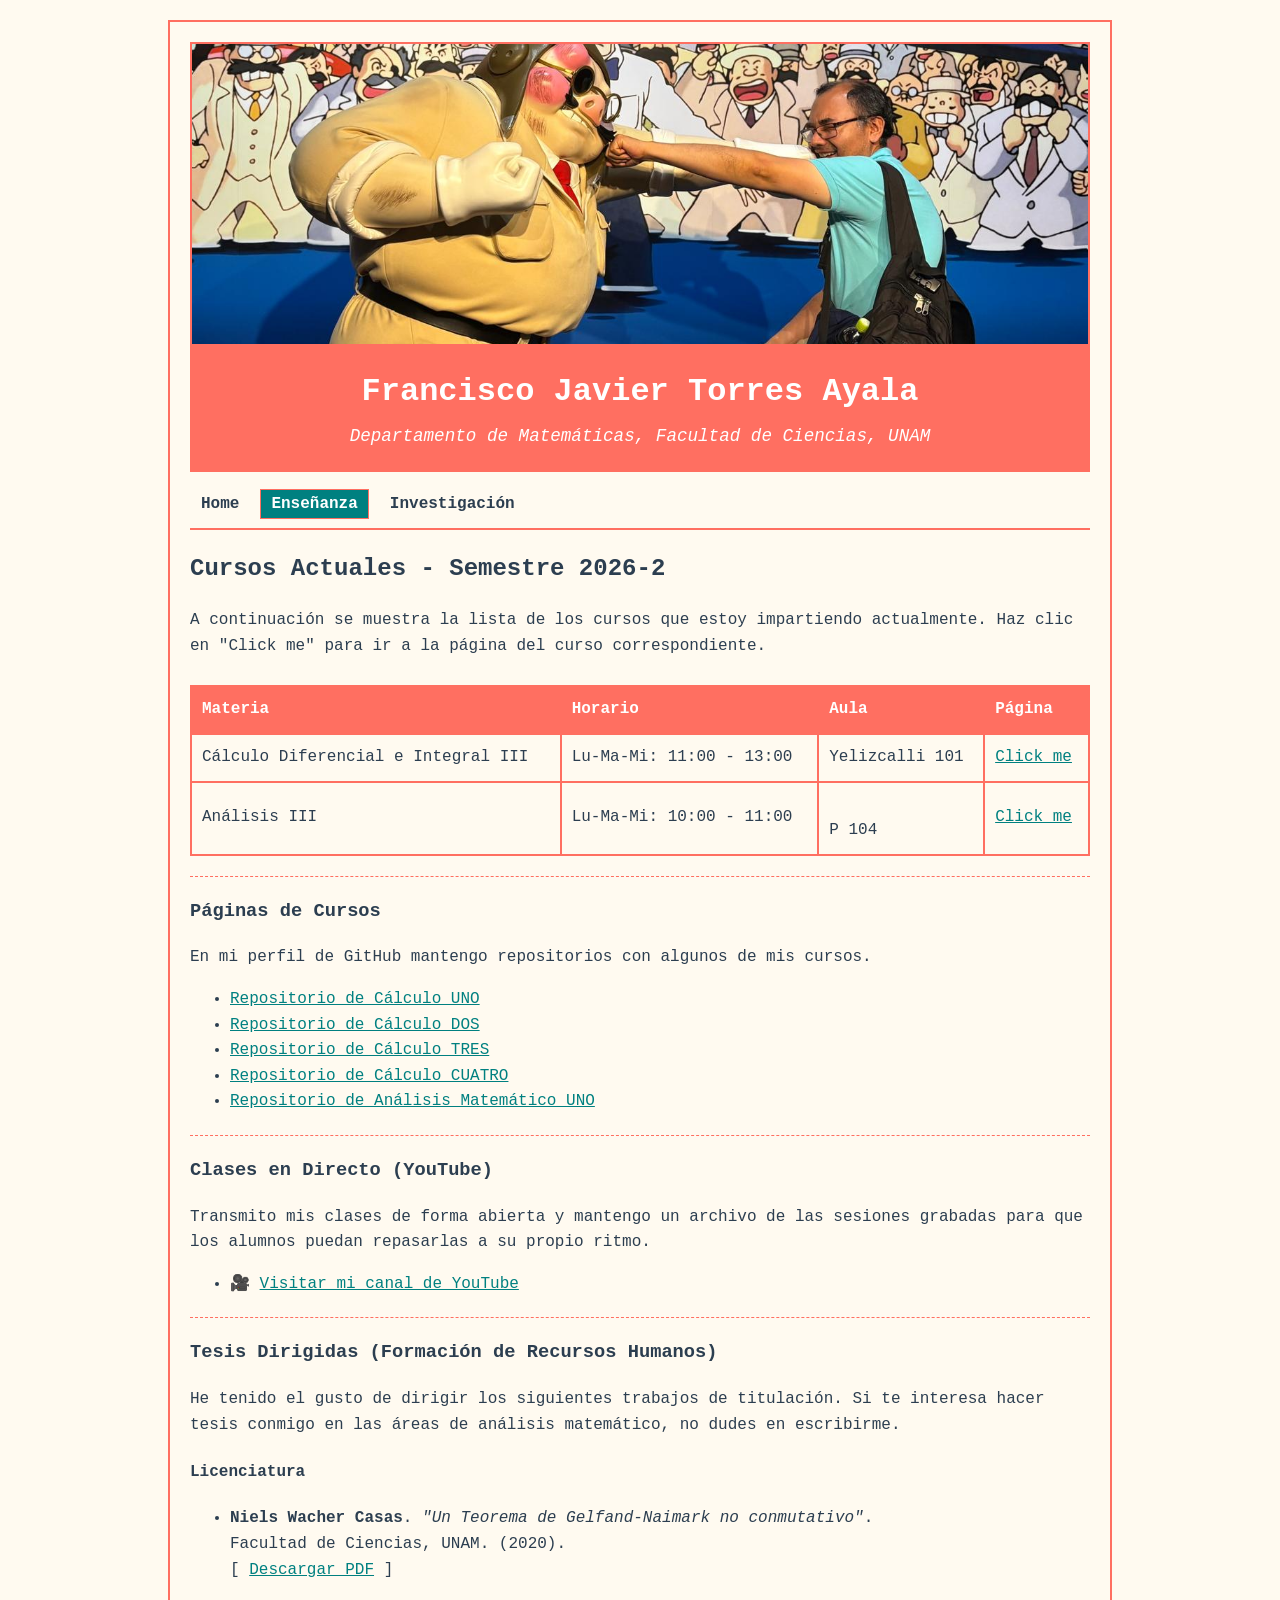
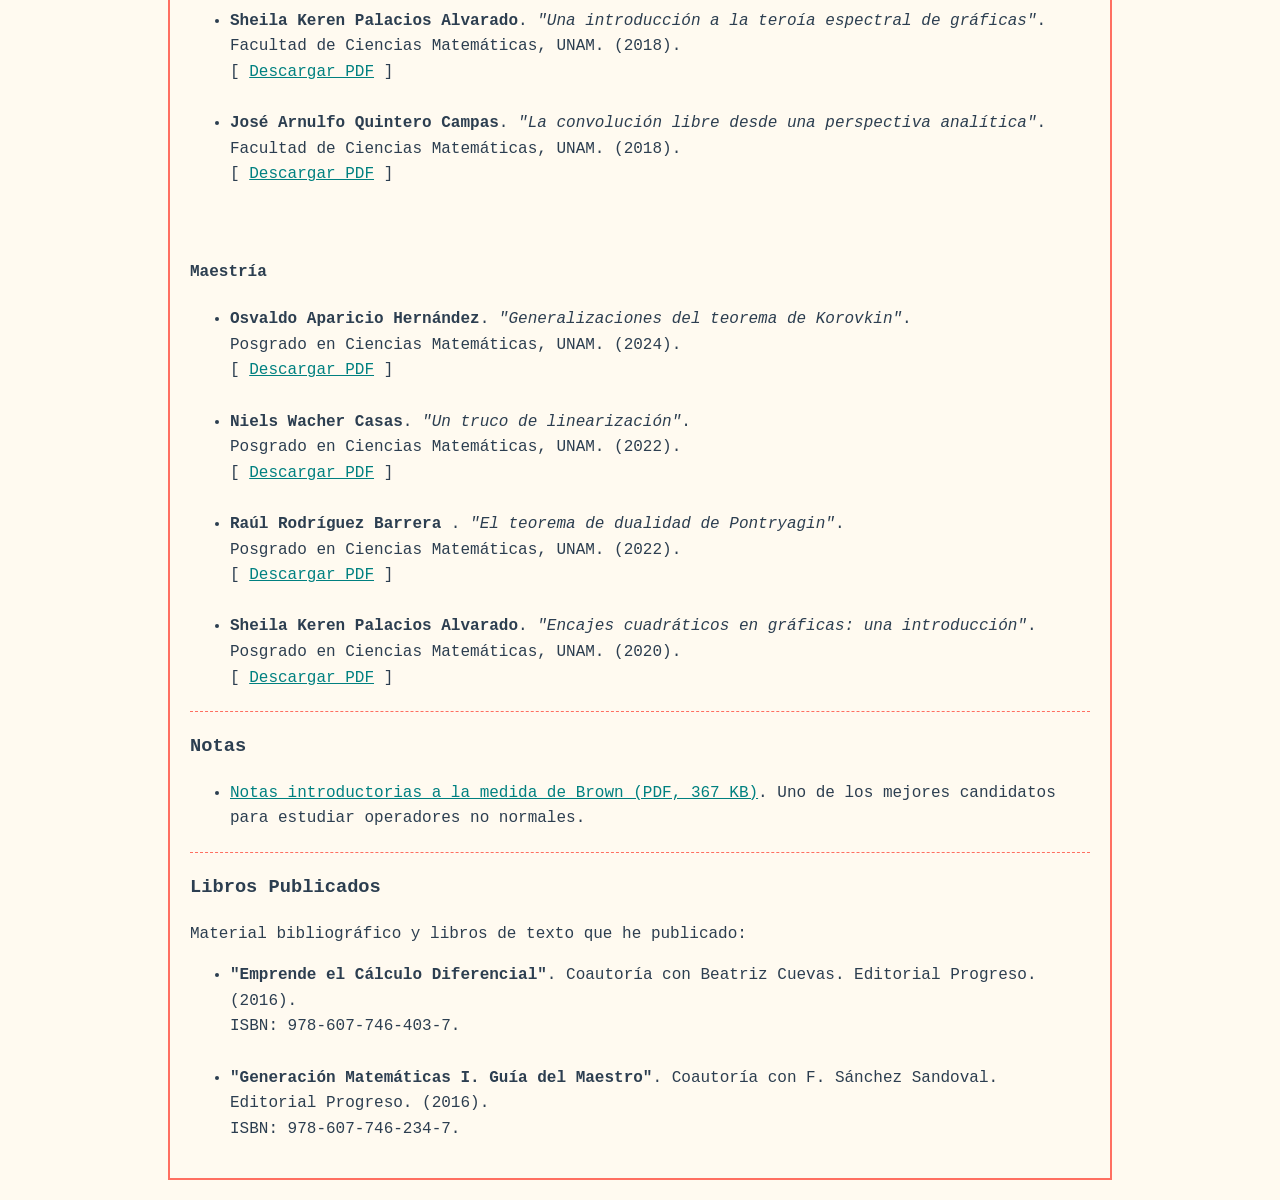
==== commit edc583b6: "typos" ====
--- a/ensenanza.html
+++ b/ensenanza.html
@@ -109,6 +109,7 @@
                     Facultad de Ciencias, UNAM. (2020). <br>
                     [ <a href="./Tesis/Tesis_Niels.pdf" target="_blank">Descargar PDF</a> ]
                 </li>    
+                <br>
                 <li>
                     <strong>Sheila Keren Palacios Alvarado</strong>. <em>"Una introducción a la teroía espectral de gráficas"</em>. <br>
                     Facultad de Ciencias Matemáticas, UNAM. (2018). <br>
@@ -134,12 +135,19 @@
                     Posgrado en Ciencias Matemáticas, UNAM. (2024). <br>
                     [ <a href="./Tesis/Tesina_Osvaldo.pdf" target="_blank">Descargar PDF</a> ]
                 </li>
-                
+                <br>
                 <li>
                     <strong>Niels Wacher Casas</strong>. <em>"Un truco de linearización"</em>. <br>
                     Posgrado en Ciencias Matemáticas, UNAM. (2022). <br>
                     [ <a href="./Tesis/Tesina_NielsWacher.pdf" target="_blank">Descargar PDF</a> ]
                 </li>
+                <br>
+                <li>
+                    <strong>Raúl Rodríguez Barrera </strong>. <em>"El teorema de dualidad de Pontryagin"</em>. <br>
+                    Posgrado en Ciencias Matemáticas, UNAM. (2022). <br>
+                    [ <a href="./Tesis/Tesina_Raul.pdf" target="_blank">Descargar PDF</a> ]
+                </li>
+                 <br>   
                 <li>
                     <strong>Sheila Keren Palacios Alvarado</strong>. <em>"Encajes cuadráticos en gráficas: una introducción"</em>. <br>
                     Posgrado en Ciencias Matemáticas, UNAM. (2020). <br>
